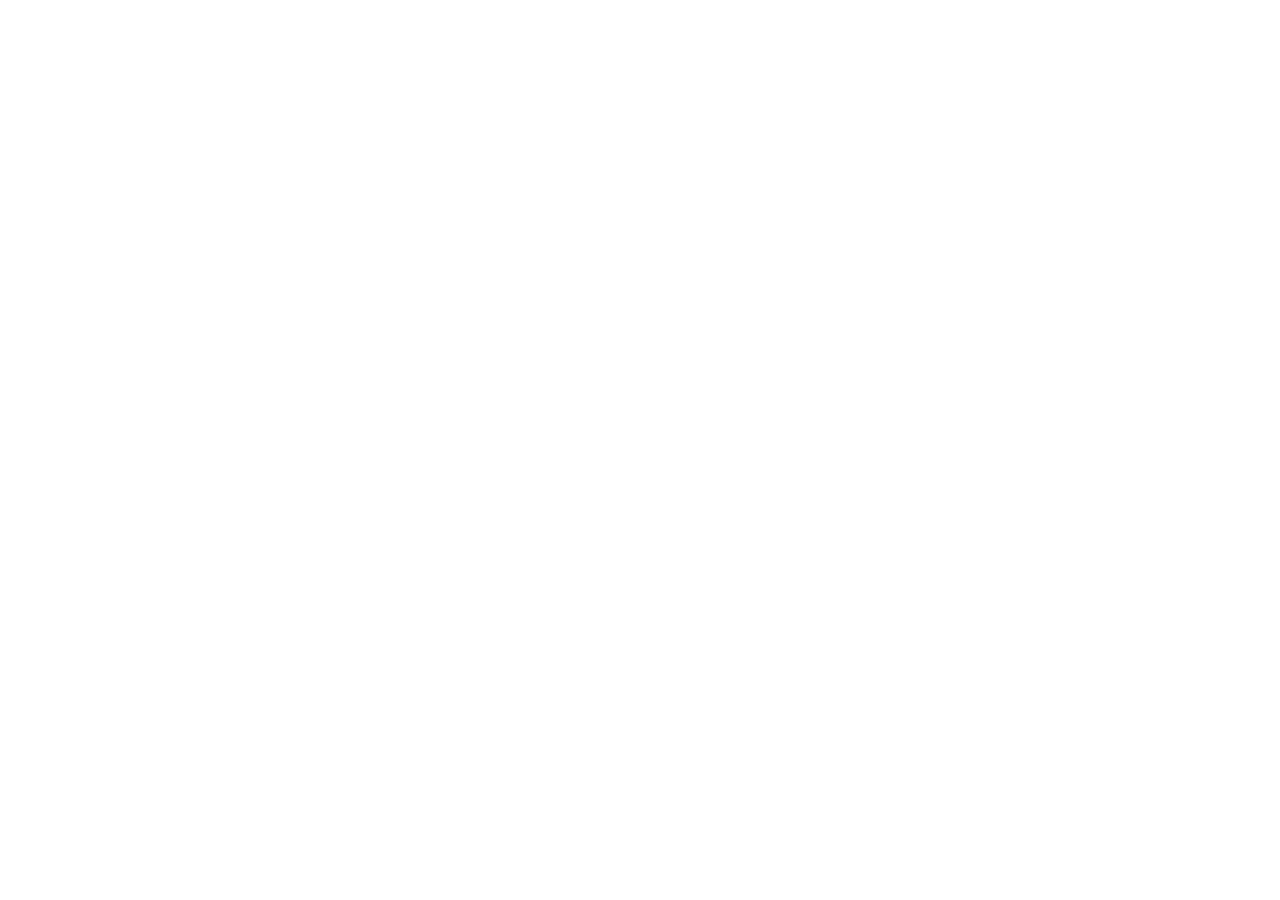
==== index.html @ 4efc0e07 "chore: estrutura inicial do projeto" ====
<!DOCTYPE html>
<html lang="pt-BR">
<head>
  <meta charset="UTF-8" />
  <meta name="viewport" content="width=device-width, initial-scale=1.0" />
  <title>Conferidor de Figurinhas — Copa 2026</title>
  <link rel="stylesheet" href="style.css" />
</head>
<body>
  <div id="app"></div>
  <script type="module" src="app.js"></script>
</body>
</html>
---- style.css ----
/* styles coming soon */
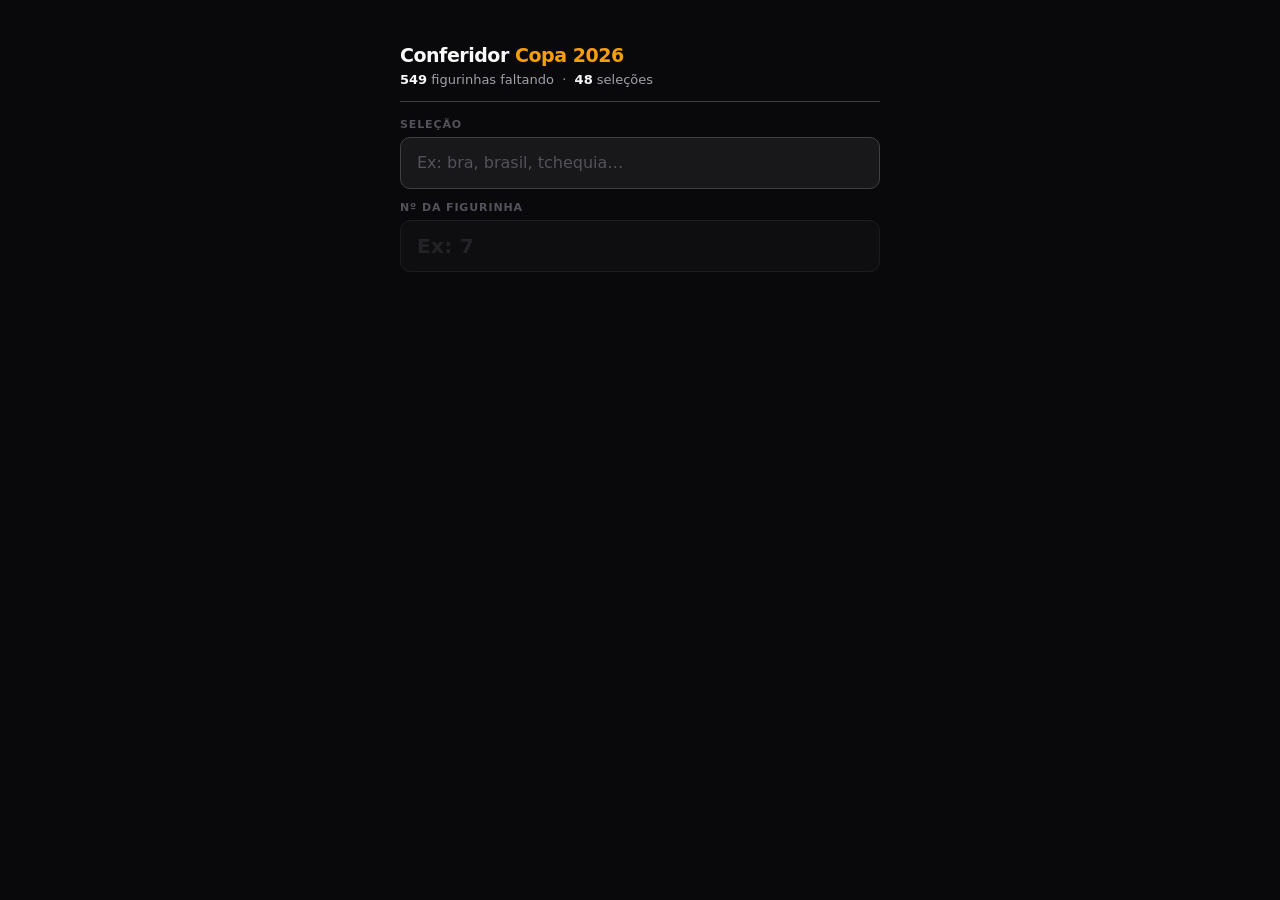
==== commit 2c198827: "Add files via upload" ====
--- a/index.html
+++ b/index.html
@@ -5,6 +5,13 @@
   <meta name="viewport" content="width=device-width, initial-scale=1.0" />
   <title>Conferidor de Figurinhas — Copa 2026</title>
   <link rel="stylesheet" href="style.css" />
+  <script type="importmap">
+  {
+    "imports": {
+      "@supabase/supabase-js": "https://esm.sh/@supabase/supabase-js@2"
+    }
+  }
+  </script>
 </head>
 <body>
   <div id="app"></div>
--- a/style.css
+++ b/style.css
@@ -1 +1,405 @@
-/* styles coming soon */
+/* ── Tokens ─────────────────────────────────────────────────────────────────── */
+:root {
+  --bg:           #09090b;
+  --surface:      #18181b;
+  --surface-2:    #27272a;
+  --border:       #3f3f46;
+  --text:         #fafafa;
+  --text-muted:   #a1a1aa;
+  --text-subtle:  #52525b;
+
+  --accent:       #f59e0b;
+
+  --green:        #4ade80;
+  --green-dim:    #16a34a;
+  --green-bg:     #052e16;
+  --green-ring:   #166534;
+
+  --red:          #f87171;
+  --red-dim:      #b91c1c;
+  --red-bg:       #1c0808;
+  --red-ring:     #7f1d1d;
+
+  --r-sm:  6px;
+  --r:     10px;
+  --r-lg:  14px;
+}
+
+/* ── Reset ──────────────────────────────────────────────────────────────────── */
+*, *::before, *::after {
+  box-sizing: border-box;
+  margin: 0;
+  padding: 0;
+}
+
+html {
+  font-family:
+    system-ui, -apple-system, BlinkMacSystemFont,
+    'Segoe UI', Roboto, sans-serif;
+  font-size: 16px;
+  -webkit-text-size-adjust: 100%;
+}
+
+body {
+  background: var(--bg);
+  color: var(--text);
+  min-height: 100dvh;
+  padding: 1rem 1rem env(safe-area-inset-bottom, 1.5rem);
+}
+
+/* ── App shell ──────────────────────────────────────────────────────────────── */
+#app {
+  max-width: 480px;
+  margin: 0 auto;
+}
+
+.main {
+  display: flex;
+  flex-direction: column;
+  gap: 1rem;
+  margin-top: 1rem;
+}
+
+/* ── Header ─────────────────────────────────────────────────────────────────── */
+.header {
+  padding: 0.75rem 0 0.875rem;
+  border-bottom: 1px solid var(--border);
+}
+
+.header__title {
+  font-size: 1.1875rem;
+  font-weight: 700;
+  letter-spacing: -0.025em;
+  color: var(--text);
+  line-height: 1.2;
+}
+
+.header__accent {
+  color: var(--accent);
+}
+
+.header__stats {
+  margin-top: 0.3rem;
+  font-size: 0.8125rem;
+  color: var(--text-muted);
+}
+
+.header__stats strong {
+  color: var(--text);
+  font-weight: 600;
+}
+
+/* ── Search fields ──────────────────────────────────────────────────────────── */
+.search {
+  display: flex;
+  flex-direction: column;
+  gap: 0.75rem;
+}
+
+.field__label {
+  display: block;
+  font-size: 0.6875rem;
+  font-weight: 700;
+  letter-spacing: 0.08em;
+  text-transform: uppercase;
+  color: var(--text-subtle);
+  margin-bottom: 0.375rem;
+}
+
+.field__wrap {
+  position: relative;
+}
+
+.field__input {
+  display: block;
+  width: 100%;
+  height: 52px;
+  padding: 0 1rem;
+  background: var(--surface);
+  border: 1.5px solid var(--border);
+  border-radius: var(--r);
+  color: var(--text);
+  font-family: inherit;
+  font-size: 1rem;
+  outline: none;
+  appearance: none;
+  -webkit-appearance: none;
+  transition: border-color 150ms ease;
+}
+
+.field__input::placeholder {
+  color: var(--text-subtle);
+}
+
+.field__input:focus {
+  border-color: var(--accent);
+}
+
+.field__input:disabled {
+  opacity: 0.35;
+  cursor: not-allowed;
+}
+
+/* number input — hide spinners, increase size */
+.field__input--num {
+  font-size: 1.25rem;
+  font-weight: 700;
+  letter-spacing: 0.02em;
+}
+
+.field__input--num::-webkit-inner-spin-button,
+.field__input--num::-webkit-outer-spin-button {
+  -webkit-appearance: none;
+}
+
+.field__input--num {
+  -moz-appearance: textfield;
+}
+
+/* clear × button */
+.field__clear {
+  position: absolute;
+  inset-inline-end: 10px;
+  top: 50%;
+  transform: translateY(-50%);
+  width: 32px;
+  height: 32px;
+  display: flex;
+  align-items: center;
+  justify-content: center;
+  border-radius: 50%;
+  background: var(--surface-2);
+  border: 1px solid var(--border);
+  color: var(--text-muted);
+  cursor: pointer;
+  transition: background 150ms, color 150ms;
+}
+
+.field__clear:hover {
+  background: var(--border);
+  color: var(--text);
+}
+
+/* ── Dropdown ───────────────────────────────────────────────────────────────── */
+.dropdown {
+  position: absolute;
+  top: calc(100% + 6px);
+  inset-inline: 0;
+  background: var(--surface);
+  border: 1.5px solid var(--border);
+  border-radius: var(--r);
+  list-style: none;
+  overflow-y: auto;
+  max-height: 244px;
+  z-index: 200;
+  box-shadow: 0 4px 24px rgb(0 0 0 / .5);
+}
+
+.dropdown--empty {
+  padding: 0.875rem 1rem;
+  font-size: 0.875rem;
+  color: var(--text-muted);
+  text-align: center;
+}
+
+.dropdown__item {
+  display: flex;
+  align-items: center;
+  gap: 0.625rem;
+  padding: 0.75rem 1rem;
+  cursor: pointer;
+  border-bottom: 1px solid var(--surface-2);
+  transition: background 100ms;
+  min-height: 52px;
+}
+
+.dropdown__item:last-child {
+  border-bottom: none;
+}
+
+.dropdown__item:hover {
+  background: var(--surface-2);
+}
+
+.dropdown__item--hi {
+  background: var(--surface-2);
+  border-left: 2px solid var(--accent);
+  padding-left: calc(1rem - 2px);
+}
+
+.dropdown__code {
+  font-size: 0.6875rem;
+  font-weight: 800;
+  letter-spacing: 0.07em;
+  text-transform: uppercase;
+  color: var(--accent);
+  min-width: 2.75rem;
+}
+
+.dropdown__name {
+  flex: 1;
+  font-size: 0.9375rem;
+  color: var(--text);
+}
+
+.dropdown__page {
+  font-size: 0.75rem;
+  color: var(--text-subtle);
+}
+
+/* ── Result ─────────────────────────────────────────────────────────────────── */
+@keyframes result-in {
+  from { opacity: 0; transform: translateY(8px) scale(0.97); }
+  to   { opacity: 1; transform: translateY(0)  scale(1); }
+}
+
+.result {
+  border-radius: var(--r-lg);
+  padding: 1.75rem 1.5rem;
+  text-align: center;
+  border: 2px solid transparent;
+  animation: result-in 230ms cubic-bezier(0.16, 1, 0.3, 1) both;
+}
+
+.result--needed {
+  background: var(--green-bg);
+  border-color: var(--green-ring);
+}
+
+.result--have {
+  background: var(--red-bg);
+  border-color: var(--red-ring);
+}
+
+.result__label {
+  display: block;
+  font-size: 0.6875rem;
+  font-weight: 700;
+  letter-spacing: 0.1em;
+  text-transform: uppercase;
+  margin-bottom: 0.625rem;
+}
+
+.result--needed .result__label { color: var(--green-dim); }
+.result--have   .result__label { color: var(--red-dim); }
+
+.result__verdict {
+  display: block;
+  font-size: clamp(2.75rem, 14vw, 4rem);
+  font-weight: 900;
+  letter-spacing: -0.035em;
+  line-height: 1;
+  margin-bottom: 0.625rem;
+}
+
+.result--needed .result__verdict { color: var(--green); }
+.result--have   .result__verdict { color: var(--red); }
+
+.result__sub {
+  display: block;
+  font-size: 0.8125rem;
+  color: var(--text-muted);
+}
+
+/* ── Team card ──────────────────────────────────────────────────────────────── */
+.team-card {
+  background: var(--surface);
+  border: 1.5px solid var(--border);
+  border-radius: var(--r-lg);
+  padding: 1rem 1rem 1.125rem;
+}
+
+.team-card__head {
+  display: flex;
+  align-items: flex-start;
+  justify-content: space-between;
+  gap: 0.5rem;
+  margin-bottom: 0.2rem;
+}
+
+.team-card__id {
+  display: flex;
+  align-items: baseline;
+  gap: 0.5rem;
+  flex-wrap: wrap;
+}
+
+.team-card__code {
+  font-size: 0.6875rem;
+  font-weight: 800;
+  letter-spacing: 0.07em;
+  text-transform: uppercase;
+  color: var(--accent);
+}
+
+.team-card__name {
+  font-size: 1rem;
+  font-weight: 600;
+  color: var(--text);
+}
+
+.team-card__badge {
+  flex-shrink: 0;
+  font-size: 0.6875rem;
+  font-weight: 700;
+  letter-spacing: 0.04em;
+  text-transform: uppercase;
+  color: var(--text-muted);
+  background: var(--surface-2);
+  border: 1px solid var(--border);
+  border-radius: 99px;
+  padding: 0.2rem 0.625rem;
+  white-space: nowrap;
+}
+
+.team-card__page {
+  font-size: 0.75rem;
+  color: var(--text-subtle);
+  margin-bottom: 0.875rem;
+}
+
+/* ── Chips ──────────────────────────────────────────────────────────────────── */
+.chips {
+  display: flex;
+  flex-wrap: wrap;
+  gap: 0.375rem;
+}
+
+.chip {
+  display: inline-flex;
+  align-items: center;
+  justify-content: center;
+  min-width: 40px;
+  height: 40px;
+  padding: 0 0.25rem;
+  border-radius: var(--r-sm);
+  background: var(--surface-2);
+  border: 1px solid var(--border);
+  color: var(--text-muted);
+  font-size: 0.875rem;
+  font-weight: 600;
+  font-variant-numeric: tabular-nums;
+  transition: background 150ms, color 150ms, border-color 150ms;
+}
+
+.chip--active {
+  background: var(--green-bg);
+  border-color: var(--green-ring);
+  color: var(--green);
+  font-weight: 800;
+}
+
+.chips__empty {
+  font-size: 0.875rem;
+  color: var(--text-subtle);
+  font-style: italic;
+}
+
+/* ── Desktop bump ───────────────────────────────────────────────────────────── */
+@media (min-width: 480px) {
+  body { padding: 2rem 1.5rem; }
+
+  .result__verdict {
+    font-size: 4rem;
+  }
+}
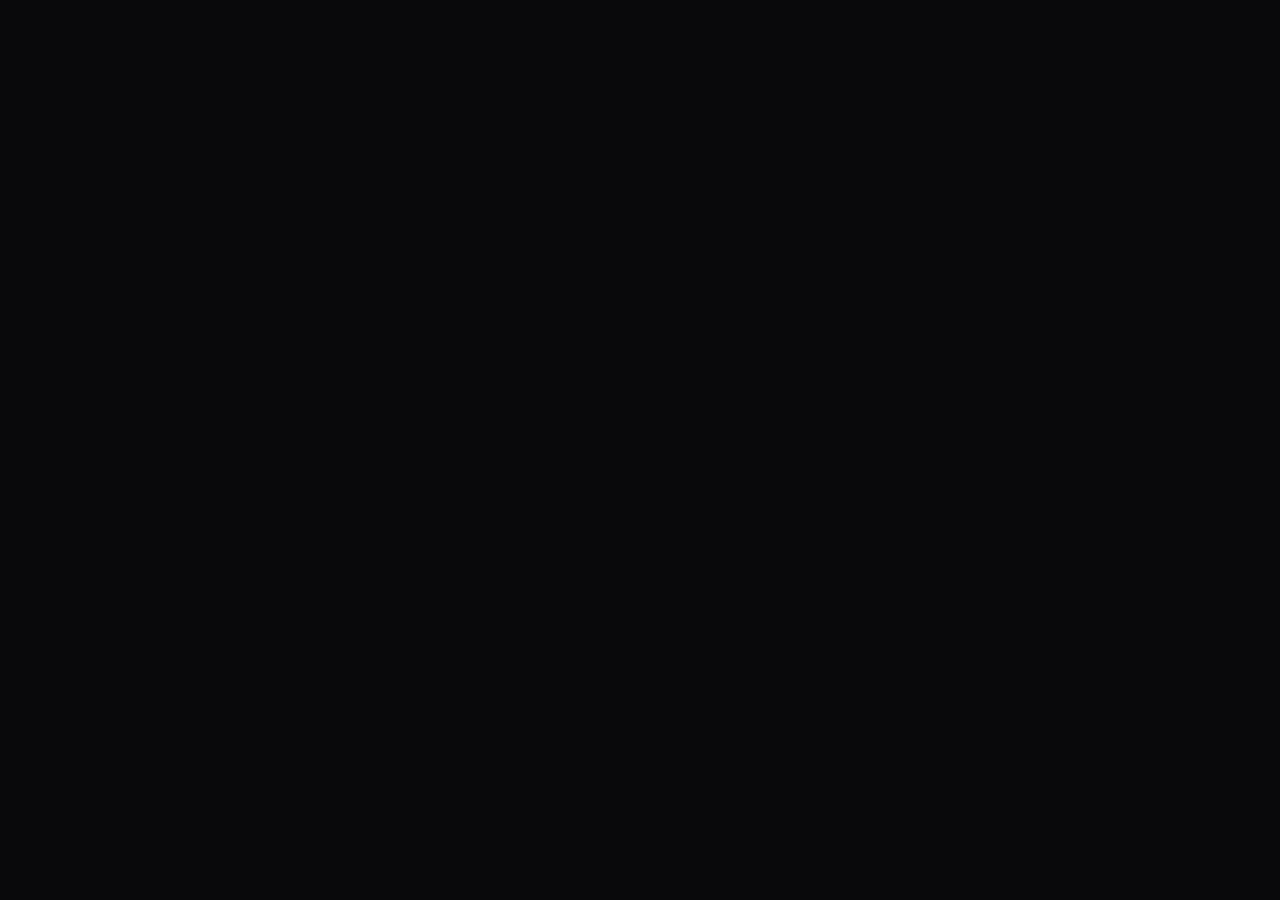
==== commit 0bf8be2f: "feat: conferidor de figurinhas Copa 2026" ====
--- a/index.html
+++ b/index.html
@@ -15,6 +15,7 @@
 </head>
 <body>
   <div id="app"></div>
+  <div id="toast" aria-live="polite" aria-atomic="true"></div>
   <script type="module" src="app.js"></script>
 </body>
 </html>
--- a/style.css
+++ b/style.css
@@ -9,6 +9,7 @@
   --text-subtle:  #52525b;
 
   --accent:       #f59e0b;
+  --accent-dim:   #78350f;
 
   --green:        #4ade80;
   --green-dim:    #16a34a;
@@ -64,6 +65,13 @@
 .header {
   padding: 0.75rem 0 0.875rem;
   border-bottom: 1px solid var(--border);
+}
+
+.header__top {
+  display: flex;
+  align-items: center;
+  justify-content: space-between;
+  gap: 0.5rem;
 }
 
 .header__title {
@@ -395,6 +403,272 @@
   font-style: italic;
 }
 
+/* ── Source badge ───────────────────────────────────────────────────────────── */
+.badge {
+  flex-shrink: 0;
+  font-size: 0.6875rem;
+  font-weight: 600;
+  letter-spacing: 0.04em;
+  padding: 0.2rem 0.5rem;
+  border-radius: 99px;
+  border: 1px solid transparent;
+  white-space: nowrap;
+}
+
+.badge--loading {
+  color: var(--text-subtle);
+  border-color: var(--border);
+}
+
+.badge--cloud {
+  color: var(--green-dim);
+  border-color: var(--green-ring);
+  background: var(--green-bg);
+}
+
+.badge--local {
+  color: var(--accent);
+  border-color: var(--accent-dim);
+  background: #1c1407;
+}
+
+/* ── Offline banner ─────────────────────────────────────────────────────────── */
+.offline-banner {
+  background: #1c1407;
+  border: 1px solid var(--accent-dim);
+  border-radius: var(--r);
+  padding: 0.625rem 0.875rem;
+  font-size: 0.8125rem;
+  color: var(--accent);
+  margin-top: 0.875rem;
+}
+
+/* ── Loading state ──────────────────────────────────────────────────────────── */
+.loading {
+  text-align: center;
+  color: var(--text-muted);
+  font-size: 0.875rem;
+  padding: 3rem 0;
+}
+
+/* ── Chip as button ─────────────────────────────────────────────────────────── */
+button.chip {
+  font-family: inherit;
+  cursor: pointer;
+}
+
+button.chip:active {
+  opacity: 0.7;
+  transform: scale(0.93);
+}
+
+.chips__hint {
+  width: 100%;
+  margin-top: 0.5rem;
+  font-size: 0.75rem;
+  color: var(--text-subtle);
+  font-style: italic;
+}
+
+/* ── Recents panel ──────────────────────────────────────────────────────────── */
+.recents {
+  background: var(--surface);
+  border: 1.5px solid var(--border);
+  border-radius: var(--r-lg);
+  overflow: hidden;
+}
+
+.recents__toggle {
+  display: flex;
+  align-items: center;
+  width: 100%;
+  padding: 0.75rem 1rem;
+  background: none;
+  border: none;
+  color: var(--text-muted);
+  font-family: inherit;
+  font-size: 0.8125rem;
+  font-weight: 600;
+  letter-spacing: 0.04em;
+  cursor: pointer;
+  text-align: left;
+  gap: 0.5rem;
+  transition: color 150ms;
+}
+
+.recents__toggle:hover {
+  color: var(--text);
+}
+
+.recents__list {
+  list-style: none;
+  border-top: 1px solid var(--surface-2);
+}
+
+.recents__item {
+  display: flex;
+  align-items: center;
+  justify-content: space-between;
+  gap: 0.75rem;
+  padding: 0.625rem 1rem;
+  border-bottom: 1px solid var(--surface-2);
+}
+
+.recents__item:last-child {
+  border-bottom: none;
+}
+
+.recents__info {
+  display: flex;
+  align-items: baseline;
+  gap: 0.375rem;
+  flex-wrap: wrap;
+  flex: 1;
+}
+
+.recents__code {
+  font-size: 0.6875rem;
+  font-weight: 800;
+  letter-spacing: 0.07em;
+  text-transform: uppercase;
+  color: var(--accent);
+}
+
+.recents__num {
+  font-size: 0.875rem;
+  font-weight: 700;
+  color: var(--text);
+}
+
+.recents__by {
+  font-size: 0.75rem;
+  color: var(--text-muted);
+}
+
+.recents__time {
+  font-size: 0.6875rem;
+  color: var(--text-subtle);
+}
+
+.recents__undo {
+  flex-shrink: 0;
+  font-family: inherit;
+  font-size: 0.6875rem;
+  font-weight: 600;
+  letter-spacing: 0.04em;
+  color: var(--accent);
+  background: none;
+  border: 1px solid var(--accent-dim);
+  border-radius: 99px;
+  padding: 0.2rem 0.625rem;
+  cursor: pointer;
+  transition: background 150ms, color 150ms;
+  white-space: nowrap;
+}
+
+.recents__undo:hover {
+  background: var(--accent-dim);
+  color: var(--text);
+}
+
+.recents__empty {
+  padding: 0.875rem 1rem;
+  font-size: 0.875rem;
+  color: var(--text-subtle);
+  font-style: italic;
+  border-top: 1px solid var(--surface-2);
+}
+
+/* ── Name prompt ────────────────────────────────────────────────────────────── */
+.name-prompt {
+  position: fixed;
+  inset: 0;
+  background: rgba(9, 9, 11, 0.85);
+  display: flex;
+  align-items: center;
+  justify-content: center;
+  padding: 1.5rem;
+  z-index: 500;
+}
+
+.name-prompt__card {
+  background: var(--surface);
+  border: 1.5px solid var(--border);
+  border-radius: var(--r-lg);
+  padding: 1.75rem 1.5rem;
+  width: 100%;
+  max-width: 360px;
+}
+
+.name-prompt__title {
+  font-size: 1.1875rem;
+  font-weight: 700;
+  letter-spacing: -0.025em;
+  margin-bottom: 0.375rem;
+}
+
+.name-prompt__sub {
+  font-size: 0.8125rem;
+  color: var(--text-muted);
+  margin-bottom: 1.25rem;
+  line-height: 1.4;
+}
+
+.name-prompt__input {
+  margin-bottom: 0.75rem;
+}
+
+.name-prompt__btn {
+  display: block;
+  width: 100%;
+  height: 52px;
+  background: var(--accent);
+  color: #09090b;
+  border: none;
+  border-radius: var(--r);
+  font-family: inherit;
+  font-size: 1rem;
+  font-weight: 700;
+  cursor: pointer;
+  transition: opacity 150ms;
+}
+
+.name-prompt__btn:hover {
+  opacity: 0.88;
+}
+
+/* ── Toast ──────────────────────────────────────────────────────────────────── */
+@keyframes toast-in {
+  from { opacity: 0; transform: translateY(12px); }
+  to   { opacity: 1; transform: translateY(0); }
+}
+
+#toast {
+  position: fixed;
+  bottom: calc(1rem + env(safe-area-inset-bottom, 0px));
+  left: 50%;
+  transform: translateX(-50%);
+  background: var(--surface-2);
+  border: 1px solid var(--border);
+  border-radius: 99px;
+  padding: 0.5rem 1.125rem;
+  font-size: 0.875rem;
+  color: var(--text);
+  white-space: nowrap;
+  max-width: calc(100vw - 2rem);
+  overflow: hidden;
+  text-overflow: ellipsis;
+  pointer-events: none;
+  opacity: 0;
+  z-index: 400;
+  transition: opacity 300ms;
+}
+
+#toast.toast--visible {
+  opacity: 1;
+  animation: toast-in 250ms cubic-bezier(0.16, 1, 0.3, 1) both;
+}
+
 /* ── Desktop bump ───────────────────────────────────────────────────────────── */
 @media (min-width: 480px) {
   body { padding: 2rem 1.5rem; }
